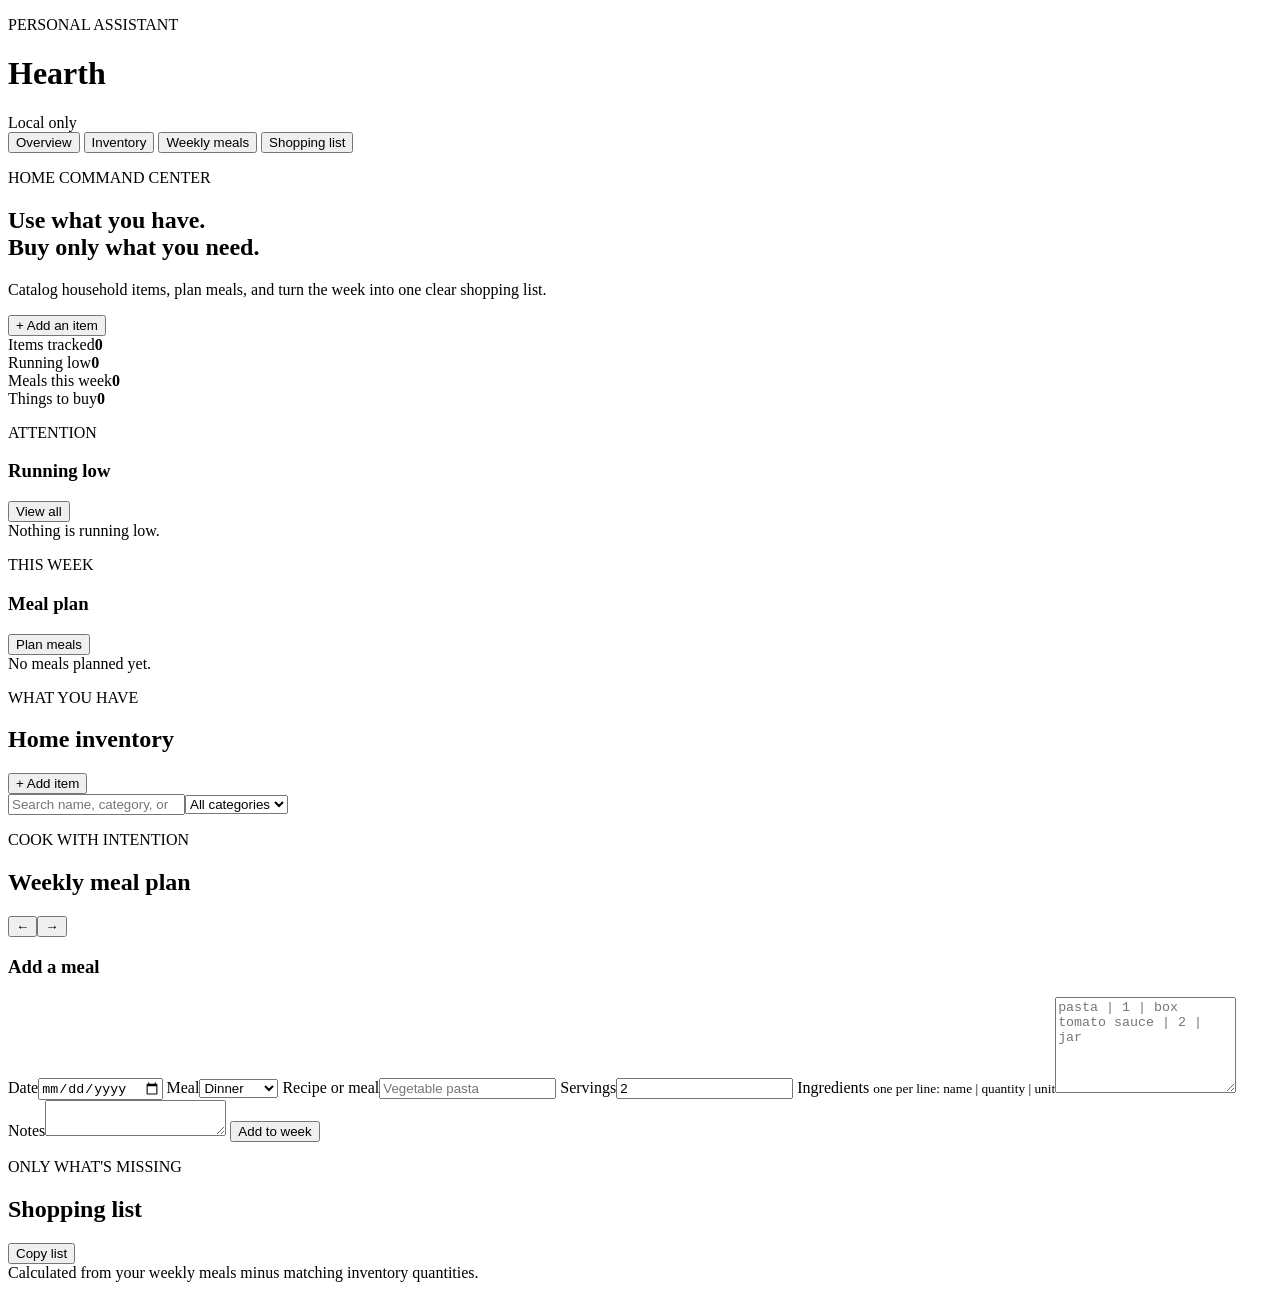
==== src/main/resources/web/index.html @ 27b12b0d "Add Spring Boot home inventory web app" ====
<!doctype html>
<html lang="en">
<head>
  <meta charset="utf-8">
  <meta name="viewport" content="width=device-width, initial-scale=1">
  <meta name="theme-color" content="#173b32">
  <title>Hearth · Home Organizer</title>
  <link rel="stylesheet" href="/app.css">
</head>
<body>
  <header class="topbar">
    <div><p class="eyebrow">PERSONAL ASSISTANT</p><h1>Hearth</h1></div>
    <div class="privacy"><span></span> Local only</div>
  </header>
  <div class="shell">
    <nav class="nav" aria-label="Main navigation">
      <button class="nav-button active" data-view="dashboard">Overview</button>
      <button class="nav-button" data-view="inventory">Inventory</button>
      <button class="nav-button" data-view="meals">Weekly meals</button>
      <button class="nav-button" data-view="shopping">Shopping list</button>
    </nav>
    <main>
      <section class="view active" id="dashboard">
        <div class="hero">
          <div><p class="eyebrow">HOME COMMAND CENTER</p><h2>Use what you have.<br>Buy only what you need.</h2><p>Catalog household items, plan meals, and turn the week into one clear shopping list.</p></div>
          <button class="primary" data-open-item>+ Add an item</button>
        </div>
        <div class="stats">
          <article><span>Items tracked</span><strong id="stat-items">0</strong></article>
          <article><span>Running low</span><strong id="stat-low">0</strong></article>
          <article><span>Meals this week</span><strong id="stat-meals">0</strong></article>
          <article><span>Things to buy</span><strong id="stat-shopping">0</strong></article>
        </div>
        <div class="split">
          <article class="panel"><div class="panel-title"><div><p class="eyebrow">ATTENTION</p><h3>Running low</h3></div><button class="text-button" data-go="inventory">View all</button></div><div id="low-preview" class="empty">Nothing is running low.</div></article>
          <article class="panel"><div class="panel-title"><div><p class="eyebrow">THIS WEEK</p><h3>Meal plan</h3></div><button class="text-button" data-go="meals">Plan meals</button></div><div id="meal-preview" class="empty">No meals planned yet.</div></article>
        </div>
      </section>
      <section class="view" id="inventory">
        <div class="page-title"><div><p class="eyebrow">WHAT YOU HAVE</p><h2>Home inventory</h2></div><button class="primary" data-open-item>+ Add item</button></div>
        <div class="toolbar"><input id="inventory-search" type="search" placeholder="Search name, category, or location"><select id="inventory-category"><option value="">All categories</option></select></div>
        <div id="inventory-grid" class="item-grid"></div>
      </section>
      <section class="view" id="meals">
        <div class="page-title"><div><p class="eyebrow">COOK WITH INTENTION</p><h2>Weekly meal plan</h2></div><div class="week-switcher"><button id="week-prev" aria-label="Previous week">←</button><strong id="week-label"></strong><button id="week-next" aria-label="Next week">→</button></div></div>
        <div class="split meal-layout">
          <article class="panel">
            <h3>Add a meal</h3>
            <form id="meal-form">
              <label>Date<input name="mealDate" type="date" required></label>
              <label>Meal<select name="mealType"><option>Breakfast</option><option>Lunch</option><option selected>Dinner</option><option>Snack</option></select></label>
              <label class="wide">Recipe or meal<input name="recipeName" required placeholder="Vegetable pasta"></label>
              <label>Servings<input name="servings" type="number" min="1" value="2"></label>
              <label class="wide">Ingredients <small>one per line: name | quantity | unit</small><textarea name="ingredients" rows="6" placeholder="pasta | 1 | box&#10;tomato sauce | 2 | jar"></textarea></label>
              <label class="wide">Notes<textarea name="notes" rows="2"></textarea></label>
              <button class="primary wide" type="submit">Add to week</button>
            </form>
          </article>
          <div id="meal-days" class="meal-days"></div>
        </div>
      </section>
      <section class="view" id="shopping">
        <div class="page-title"><div><p class="eyebrow">ONLY WHAT'S MISSING</p><h2>Shopping list</h2><p id="shopping-week"></p></div><button class="secondary" id="copy-shopping">Copy list</button></div>
        <div class="shopping-note">Calculated from your weekly meals minus matching inventory quantities.</div>
        <div id="shopping-list" class="shopping-list"></div>
      </section>
    </main>
  </div>
  <dialog id="item-dialog">
    <form id="item-form">
      <div class="dialog-title"><div><p class="eyebrow">CATALOG YOUR HOME</p><h2 id="item-dialog-title">Add an item</h2></div><button type="button" class="icon-button" data-close>×</button></div>
      <input name="id" type="hidden">
      <div class="camera-box">
        <video id="camera-video" playsinline autoplay hidden></video><img id="photo-preview" alt="Captured item" hidden>
        <div id="camera-placeholder"><strong>Take a quick photo</strong><span>Use your selected webcam to catalog this item.</span></div>
        <canvas id="camera-canvas" hidden></canvas>
        <div class="camera-actions"><button type="button" class="secondary" id="start-camera">Start camera</button><button type="button" class="primary" id="capture-photo" hidden>Capture</button></div>
      </div>
      <div class="form-grid">
        <label class="wide">Item name<input name="name" required placeholder="Basmati rice"></label>
        <label>Category<input name="category" placeholder="Pantry"></label><label>Location<input name="location" placeholder="Kitchen cabinet"></label>
        <label>Quantity<input name="quantity" type="number" min="0" step="0.01" value="1"></label><label>Unit<input name="unit" placeholder="bag, lb, count"></label>
        <label>Minimum quantity<input name="minQuantity" type="number" min="0" step="0.01" value="0"></label><label>Expires on<input name="expiresOn" type="date"></label>
        <label class="wide">Notes<textarea name="notes" rows="3"></textarea></label>
      </div>
      <div class="dialog-actions"><button type="button" class="secondary" data-close>Cancel</button><button type="submit" class="primary">Save item</button></div>
    </form>
  </dialog>
  <div id="toast" role="status"></div>
  <script src="/app.js"></script>
</body>
</html>
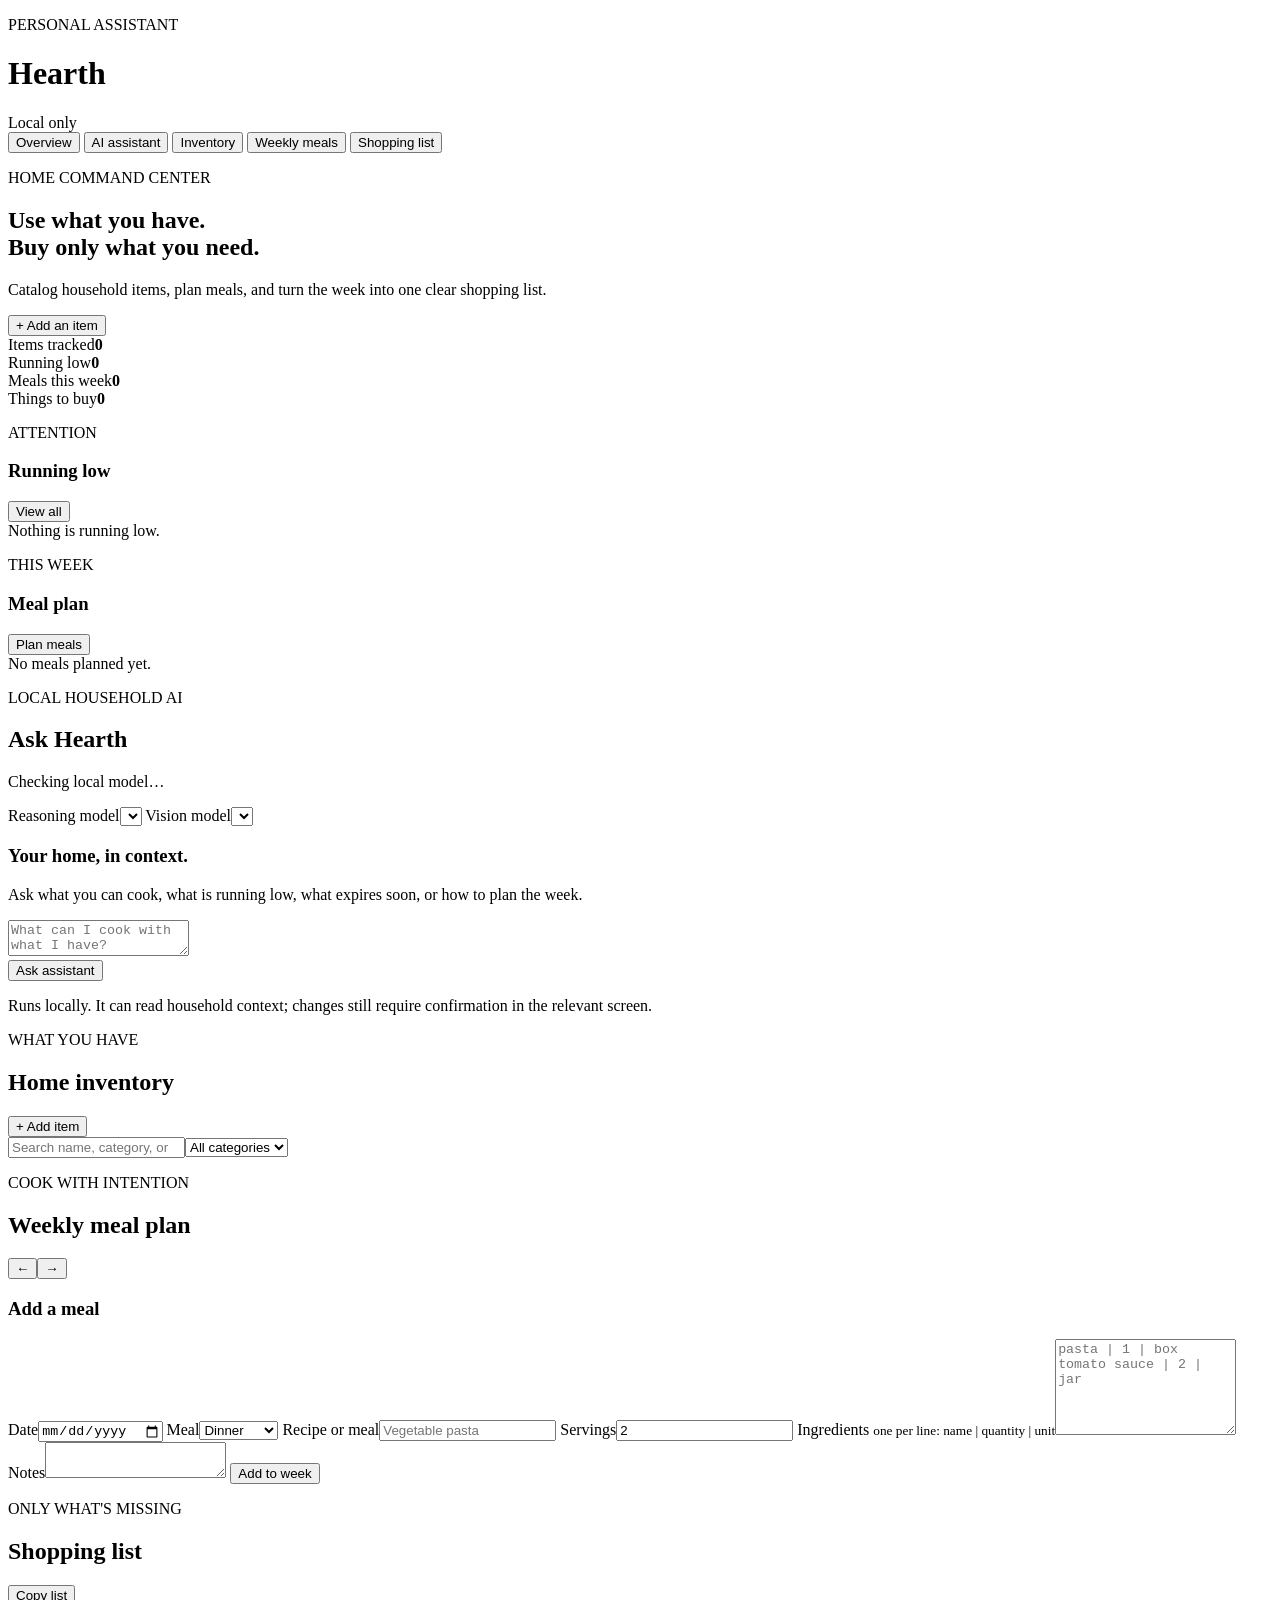
==== commit 00170753: "Integrate local AI chat and model switching" ====
--- a/src/main/resources/web/index.html
+++ b/src/main/resources/web/index.html
@@ -6,6 +6,7 @@
   <meta name="theme-color" content="#173b32">
   <title>Hearth · Home Organizer</title>
   <link rel="stylesheet" href="/app.css">
+  <link rel="stylesheet" href="/assistant.css">
 </head>
 <body>
   <header class="topbar">
@@ -15,6 +16,7 @@
   <div class="shell">
     <nav class="nav" aria-label="Main navigation">
       <button class="nav-button active" data-view="dashboard">Overview</button>
+      <button class="nav-button" data-view="assistant">AI assistant</button>
       <button class="nav-button" data-view="inventory">Inventory</button>
       <button class="nav-button" data-view="meals">Weekly meals</button>
       <button class="nav-button" data-view="shopping">Shopping list</button>
@@ -34,6 +36,25 @@
         <div class="split">
           <article class="panel"><div class="panel-title"><div><p class="eyebrow">ATTENTION</p><h3>Running low</h3></div><button class="text-button" data-go="inventory">View all</button></div><div id="low-preview" class="empty">Nothing is running low.</div></article>
           <article class="panel"><div class="panel-title"><div><p class="eyebrow">THIS WEEK</p><h3>Meal plan</h3></div><button class="text-button" data-go="meals">Plan meals</button></div><div id="meal-preview" class="empty">No meals planned yet.</div></article>
+        </div>
+      </section>
+      <section class="view" id="assistant">
+        <div class="page-title">
+          <div><p class="eyebrow">LOCAL HOUSEHOLD AI</p><h2>Ask Hearth</h2><p id="assistant-provider">Checking local model…</p></div>
+          <div class="model-pickers">
+            <label class="model-picker">Reasoning model<select id="reasoning-model"></select></label>
+            <label class="model-picker">Vision model<select id="vision-model"></select></label>
+          </div>
+        </div>
+        <div class="assistant-shell">
+          <div id="assistant-messages" class="assistant-messages">
+            <div class="assistant-empty"><h3>Your home, in context.</h3><p>Ask what you can cook, what is running low, what expires soon, or how to plan the week.</p></div>
+          </div>
+          <form id="assistant-form" class="assistant-compose">
+            <textarea name="message" rows="2" required placeholder="What can I cook with what I have?"></textarea>
+            <div class="compose-actions"><button type="submit" class="primary" id="assistant-send">Ask assistant</button></div>
+          </form>
+          <p class="assistant-disclaimer">Runs locally. It can read household context; changes still require confirmation in the relevant screen.</p>
         </div>
       </section>
       <section class="view" id="inventory">
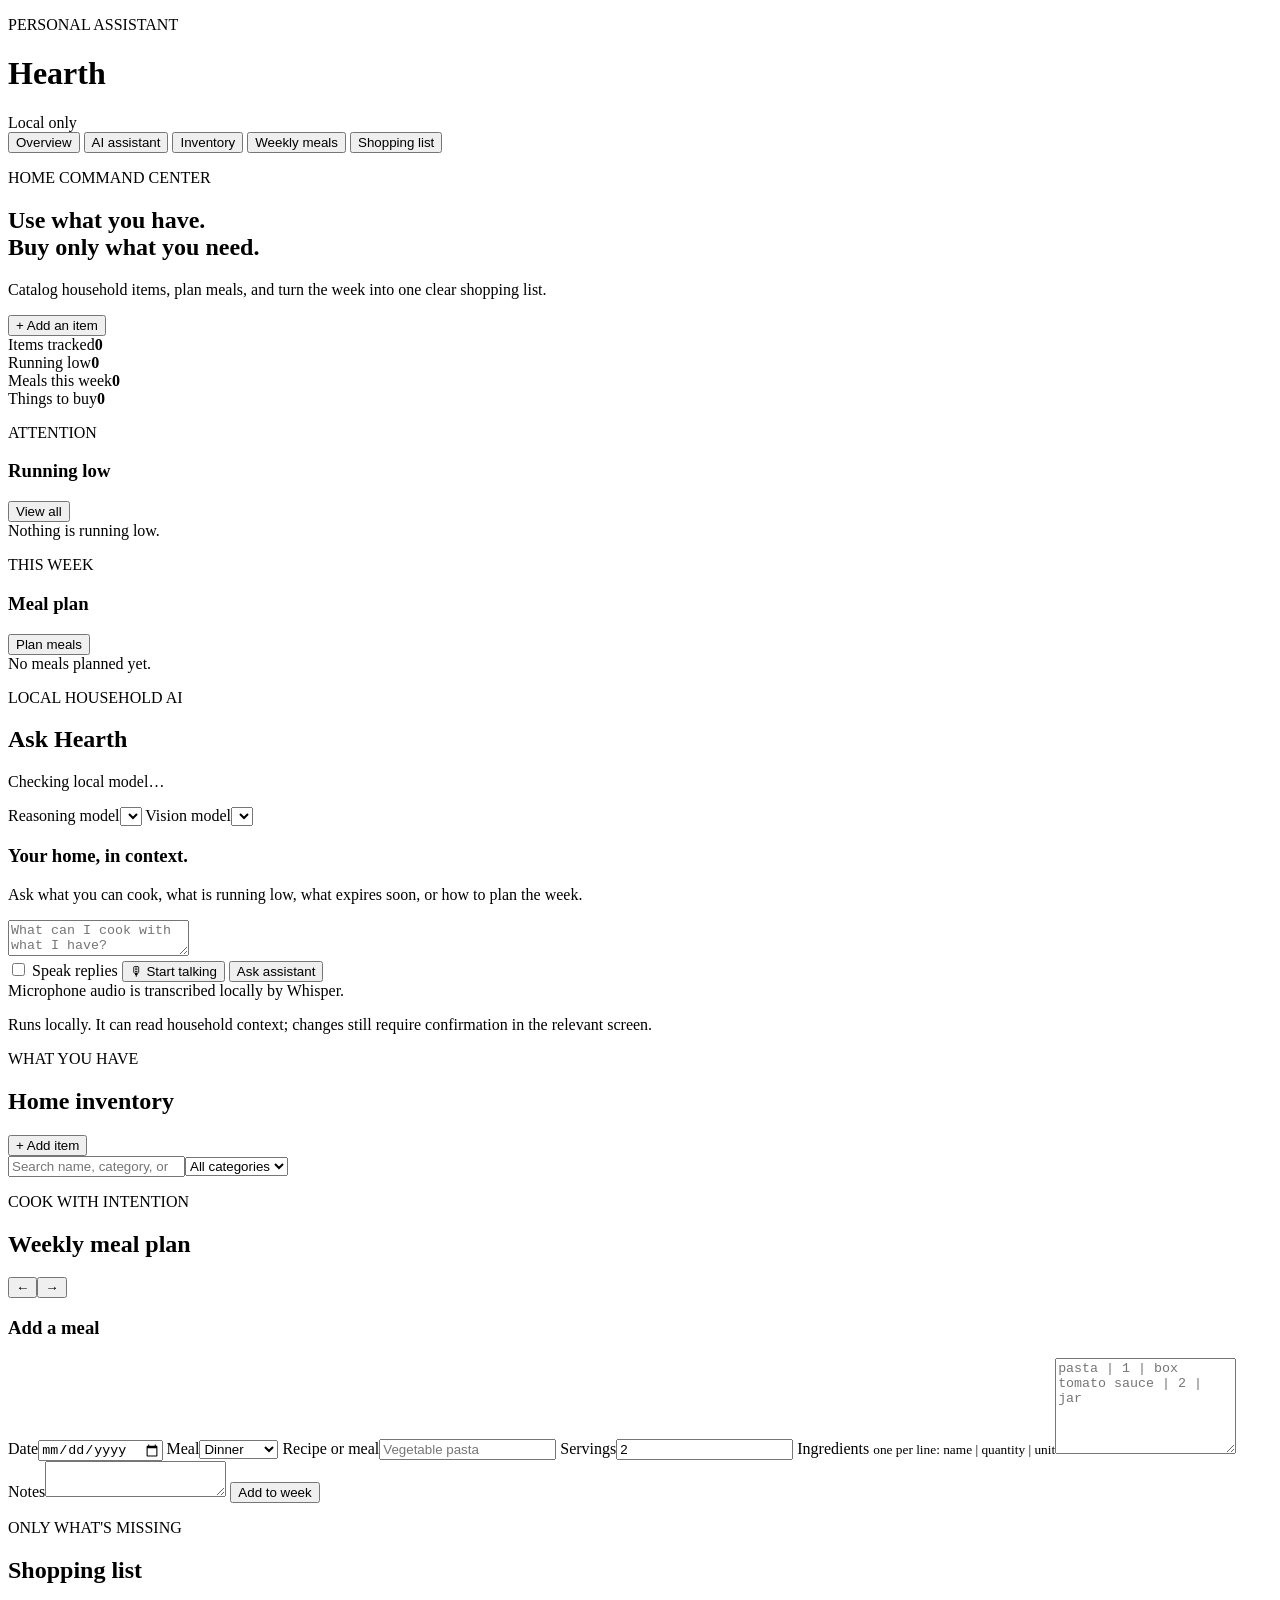
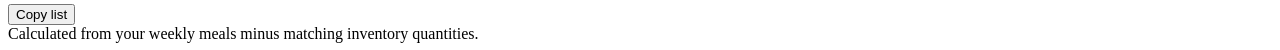
==== commit 1c19ceae: "Add local web assistant voice input and replies" ====
--- a/src/main/resources/web/index.html
+++ b/src/main/resources/web/index.html
@@ -52,7 +52,13 @@
           </div>
           <form id="assistant-form" class="assistant-compose">
             <textarea name="message" rows="2" required placeholder="What can I cook with what I have?"></textarea>
-            <div class="compose-actions"><button type="submit" class="primary" id="assistant-send">Ask assistant</button></div>
+            <div class="compose-actions">
+              <label class="speak-toggle"><input id="speak-replies" type="checkbox"> Speak replies</label>
+              <button type="button" class="secondary" id="voice-record">🎙 Start talking</button>
+              <button type="button" class="secondary" id="voice-stop" hidden>■ Stop</button>
+              <button type="submit" class="primary" id="assistant-send">Ask assistant</button>
+            </div>
+            <div id="voice-status" class="voice-status">Microphone audio is transcribed locally by Whisper.</div>
           </form>
           <p class="assistant-disclaimer">Runs locally. It can read household context; changes still require confirmation in the relevant screen.</p>
         </div>
@@ -109,5 +115,6 @@
   </dialog>
   <div id="toast" role="status"></div>
   <script src="/app.js"></script>
+  <script src="/voice.js"></script>
 </body>
 </html>
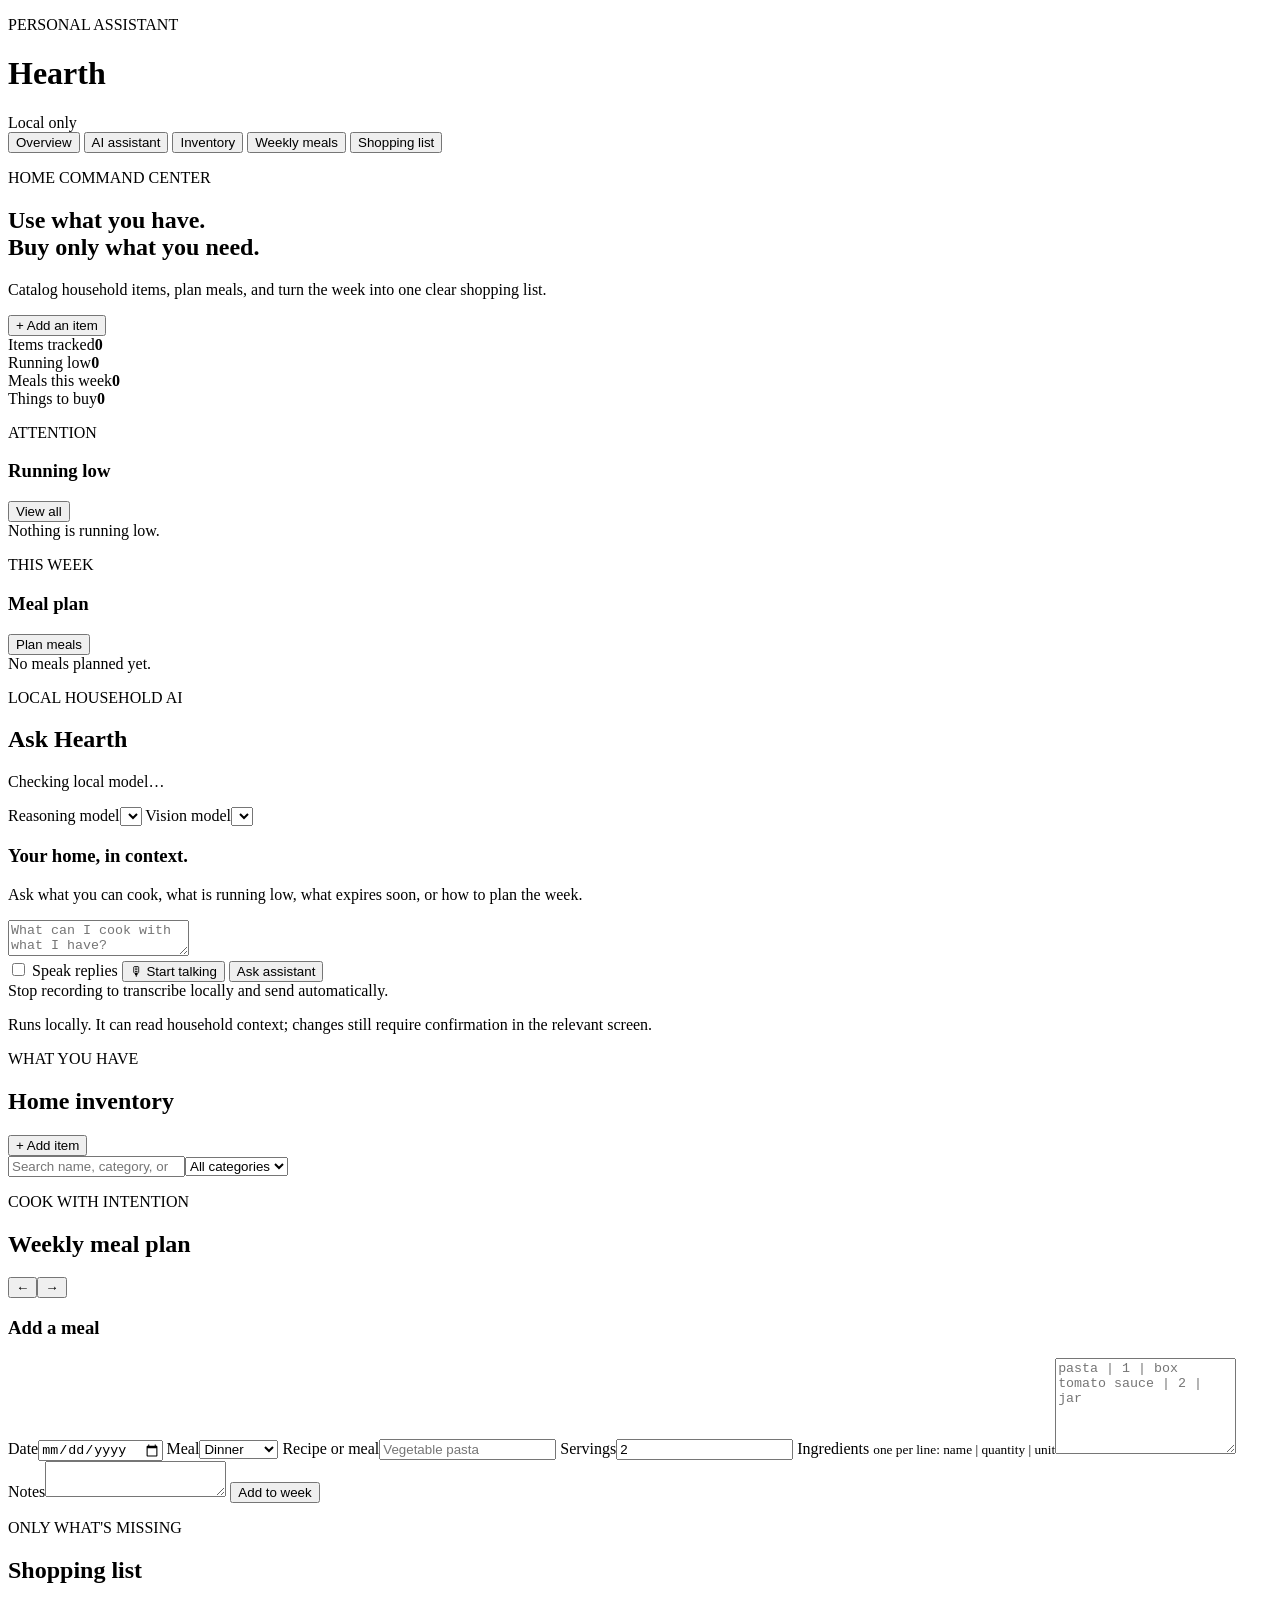
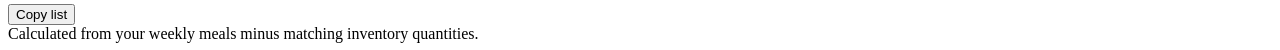
==== commit 49cd8896: "Auto-submit web voice transcripts" ====
--- a/src/main/resources/web/index.html
+++ b/src/main/resources/web/index.html
@@ -58,7 +58,7 @@
               <button type="button" class="secondary" id="voice-stop" hidden>■ Stop</button>
               <button type="submit" class="primary" id="assistant-send">Ask assistant</button>
             </div>
-            <div id="voice-status" class="voice-status">Microphone audio is transcribed locally by Whisper.</div>
+            <div id="voice-status" class="voice-status">Stop recording to transcribe locally and send automatically.</div>
           </form>
           <p class="assistant-disclaimer">Runs locally. It can read household context; changes still require confirmation in the relevant screen.</p>
         </div>
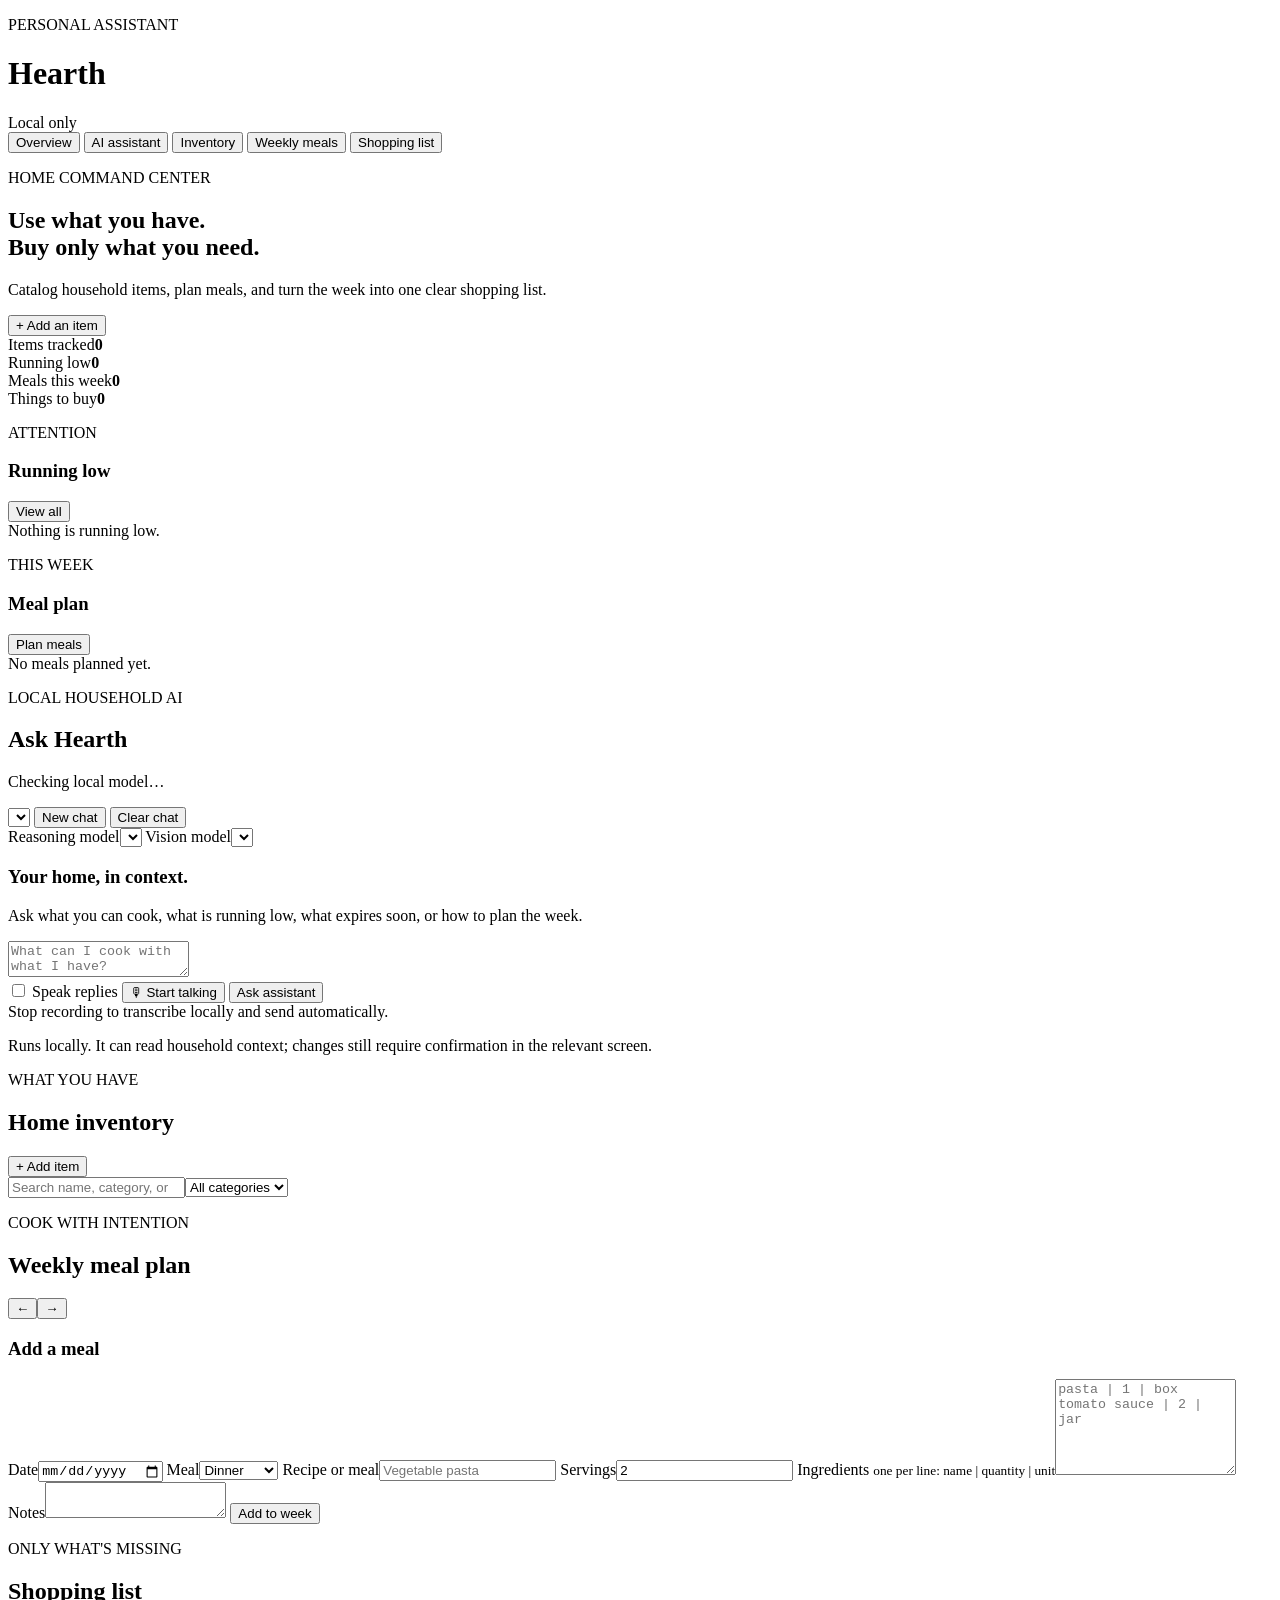
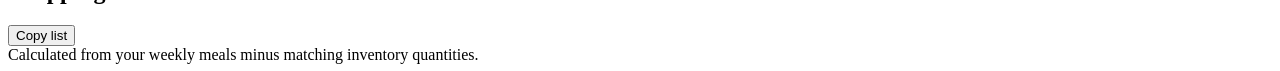
==== commit 83a2b078: "Add assistant conversation management and inventory skill" ====
--- a/src/main/resources/web/index.html
+++ b/src/main/resources/web/index.html
@@ -41,9 +41,16 @@
       <section class="view" id="assistant">
         <div class="page-title">
           <div><p class="eyebrow">LOCAL HOUSEHOLD AI</p><h2>Ask Hearth</h2><p id="assistant-provider">Checking local model…</p></div>
-          <div class="model-pickers">
+          <div class="assistant-controls">
+            <div class="chat-actions">
+              <select id="conversation-picker" aria-label="Recent conversations"></select>
+              <button type="button" class="secondary" id="new-chat">New chat</button>
+              <button type="button" class="secondary" id="clear-chat">Clear chat</button>
+            </div>
+            <div class="model-pickers">
             <label class="model-picker">Reasoning model<select id="reasoning-model"></select></label>
             <label class="model-picker">Vision model<select id="vision-model"></select></label>
+            </div>
           </div>
         </div>
         <div class="assistant-shell">
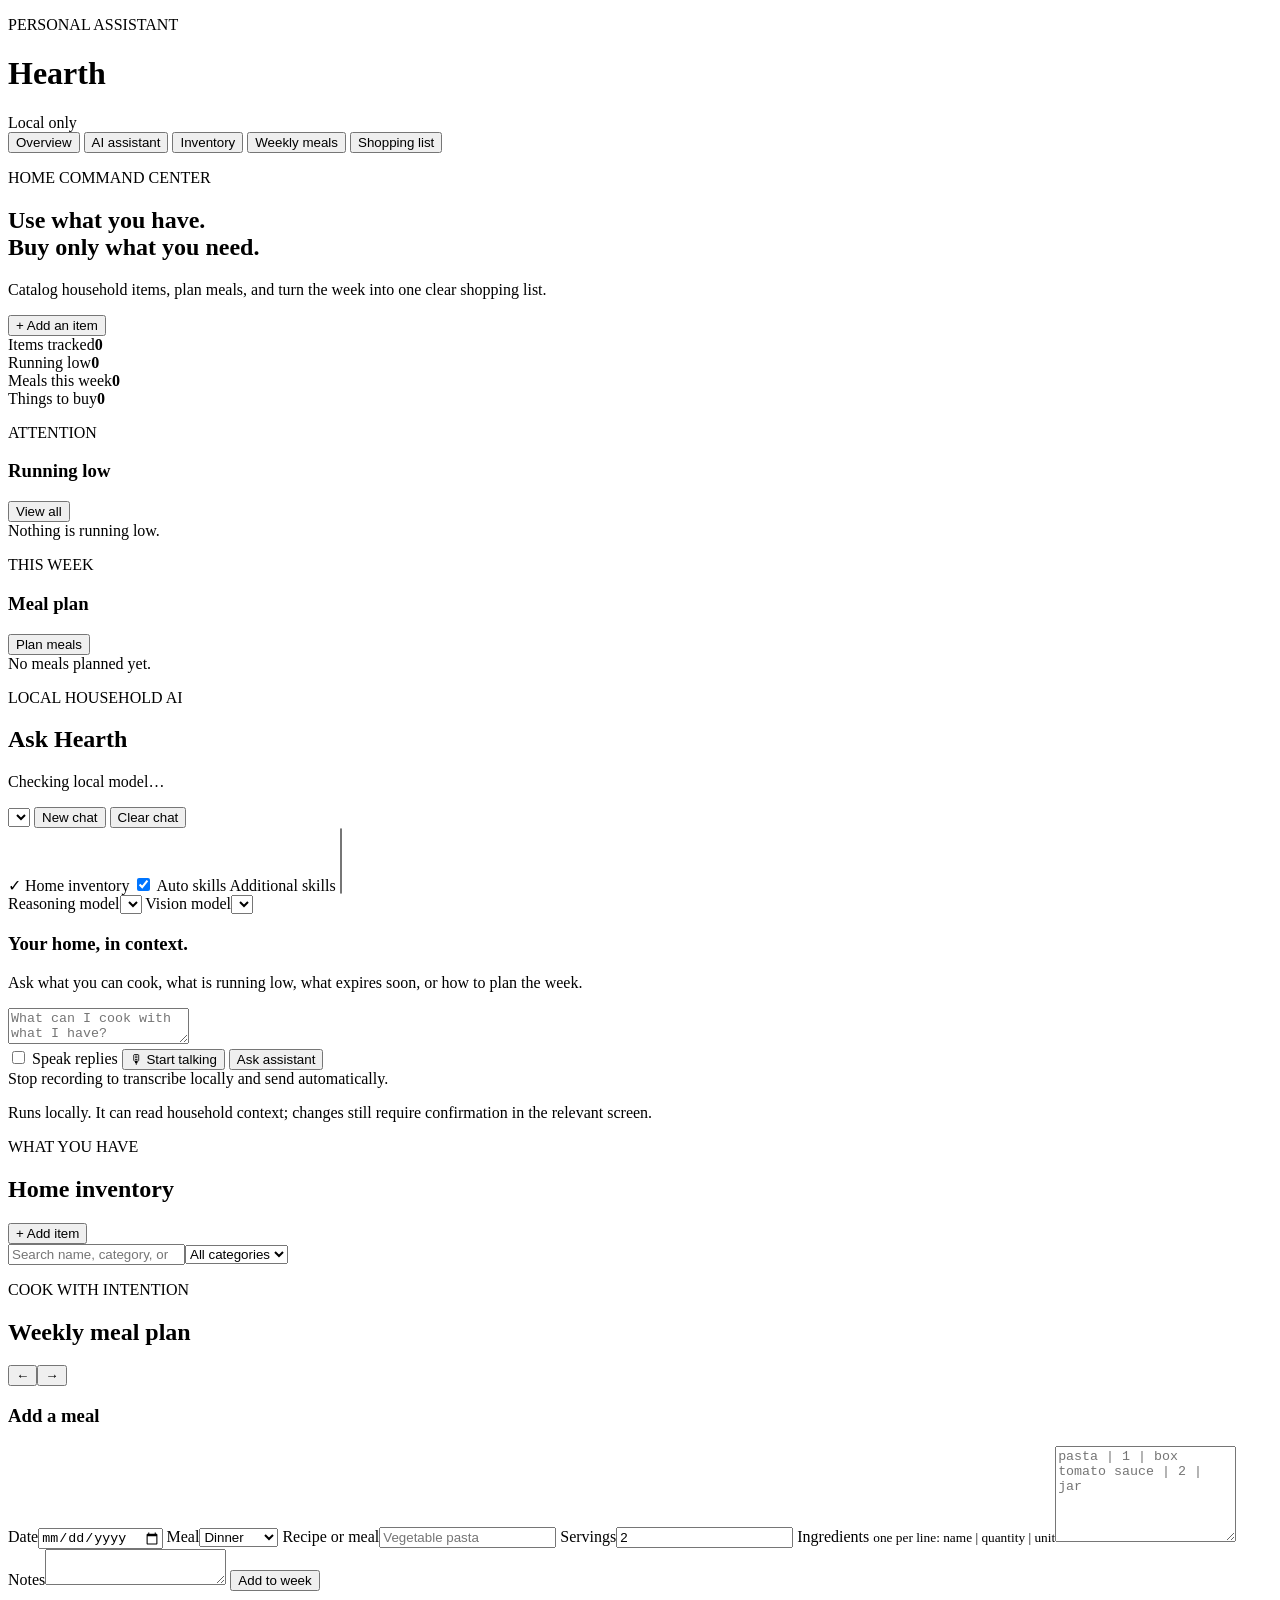
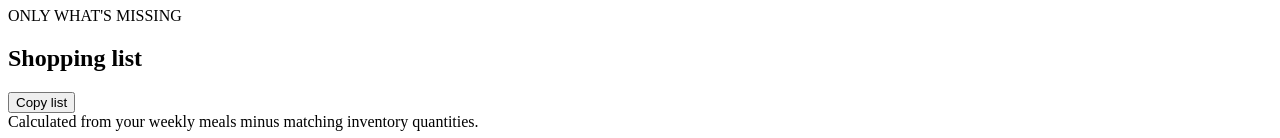
==== commit fa1225c2: "Add multi-skill selection for web assistant" ====
--- a/src/main/resources/web/index.html
+++ b/src/main/resources/web/index.html
@@ -46,6 +46,13 @@
               <select id="conversation-picker" aria-label="Recent conversations"></select>
               <button type="button" class="secondary" id="new-chat">New chat</button>
               <button type="button" class="secondary" id="clear-chat">Clear chat</button>
+            </div>
+            <div class="skill-controls">
+              <span class="builtin-skill" title="Always active for household questions">✓ Home inventory</span>
+              <label class="auto-skills"><input id="auto-skills" type="checkbox" checked> Auto skills</label>
+              <label class="skill-picker">Additional skills
+                <select id="skill-picker" multiple aria-label="Select one or more assistant skills"></select>
+              </label>
             </div>
             <div class="model-pickers">
             <label class="model-picker">Reasoning model<select id="reasoning-model"></select></label>
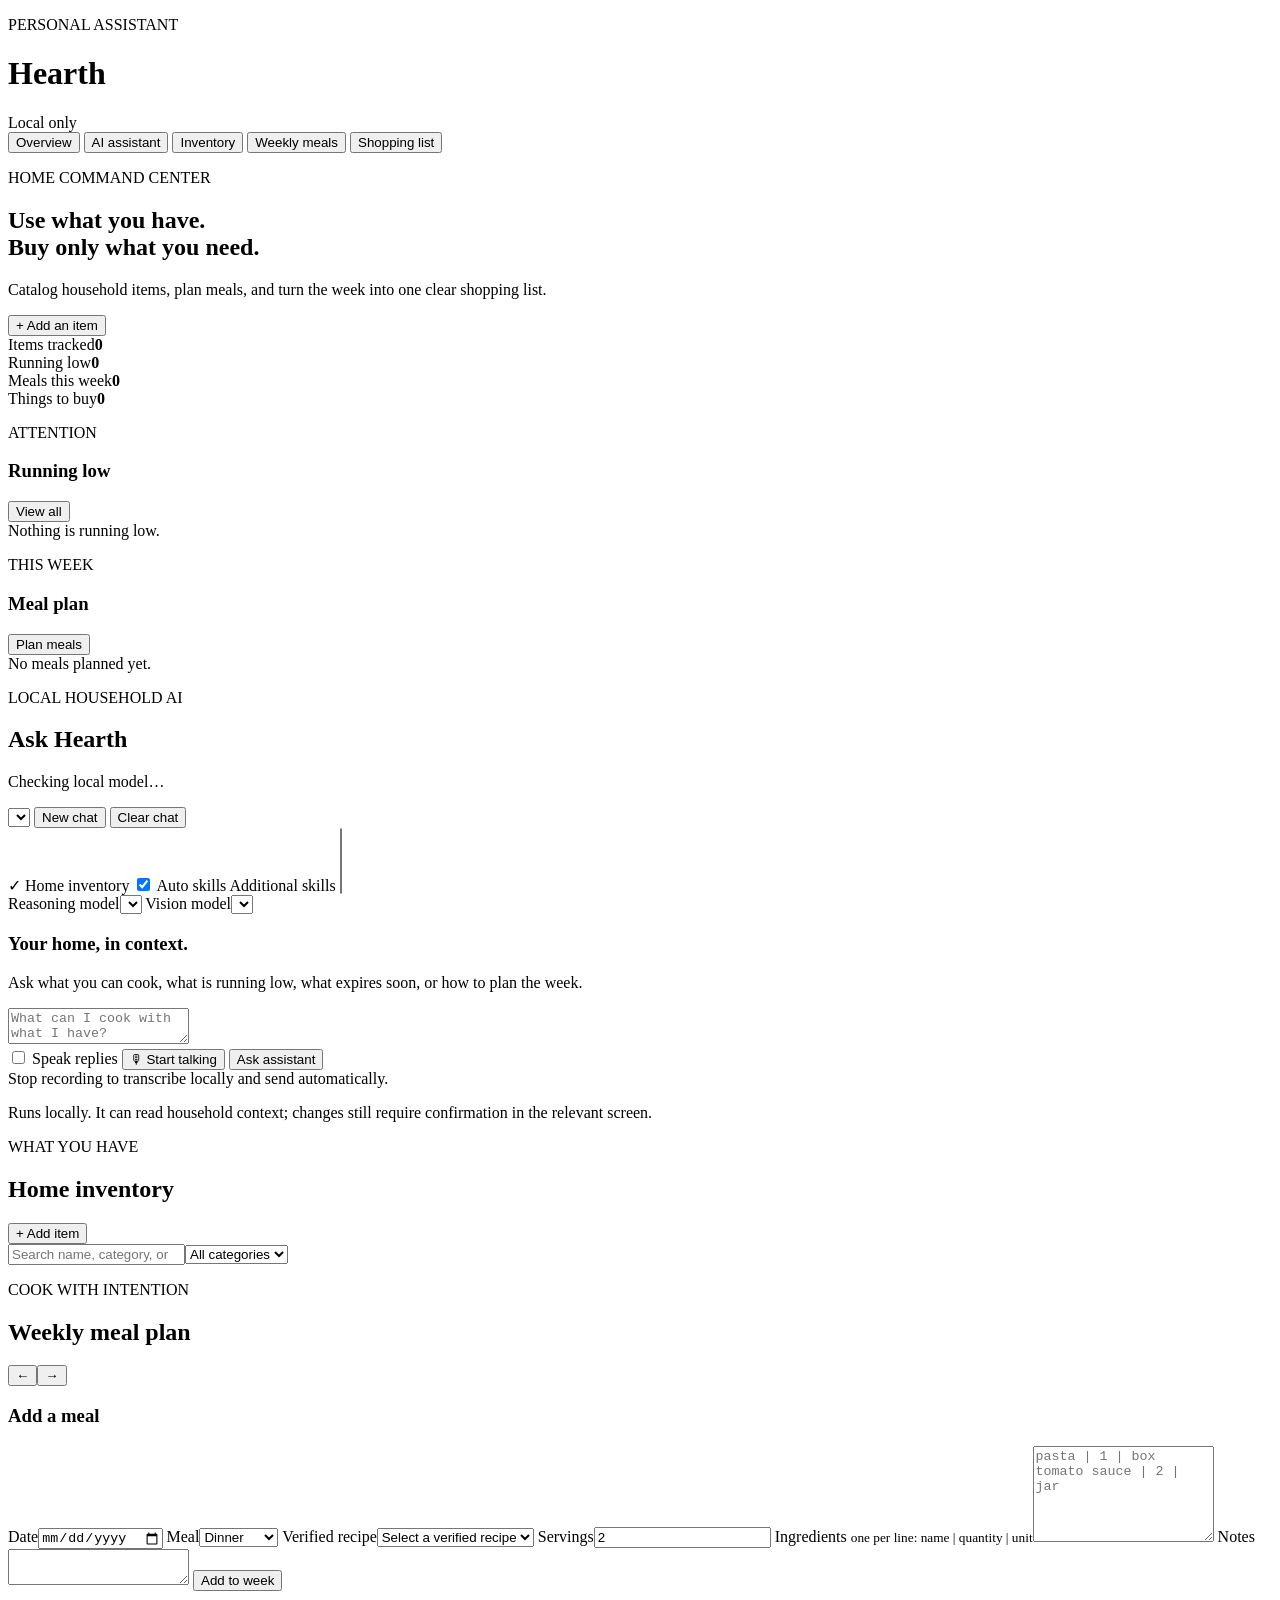
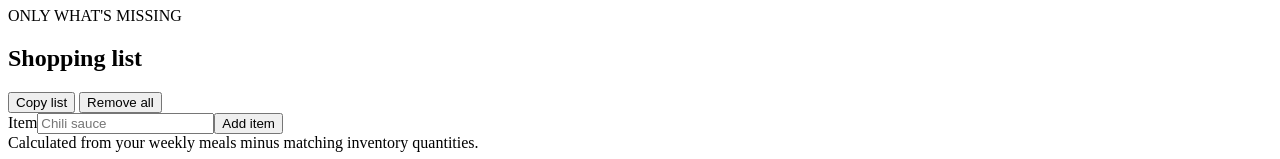
==== commit 65b2d6c1: "Expand local home assistant workflows" ====
--- a/src/main/resources/web/index.html
+++ b/src/main/resources/web/index.html
@@ -90,7 +90,7 @@
             <form id="meal-form">
               <label>Date<input name="mealDate" type="date" required></label>
               <label>Meal<select name="mealType"><option>Breakfast</option><option>Lunch</option><option selected>Dinner</option><option>Snack</option></select></label>
-              <label class="wide">Recipe or meal<input name="recipeName" required placeholder="Vegetable pasta"></label>
+              <label class="wide">Verified recipe<select name="recipeName" required><option value="">Select a verified recipe</option></select></label>
               <label>Servings<input name="servings" type="number" min="1" value="2"></label>
               <label class="wide">Ingredients <small>one per line: name | quantity | unit</small><textarea name="ingredients" rows="6" placeholder="pasta | 1 | box&#10;tomato sauce | 2 | jar"></textarea></label>
               <label class="wide">Notes<textarea name="notes" rows="2"></textarea></label>
@@ -101,7 +101,8 @@
         </div>
       </section>
       <section class="view" id="shopping">
-        <div class="page-title"><div><p class="eyebrow">ONLY WHAT'S MISSING</p><h2>Shopping list</h2><p id="shopping-week"></p></div><button class="secondary" id="copy-shopping">Copy list</button></div>
+        <div class="page-title"><div><p class="eyebrow">ONLY WHAT'S MISSING</p><h2>Shopping list</h2><p id="shopping-week"></p></div><div><button class="secondary" id="copy-shopping">Copy list</button> <button class="secondary" id="clear-shopping">Remove all</button></div></div>
+        <form id="shopping-form" class="shopping-form"><label>Item<input name="name" required placeholder="Chili sauce"></label><button class="primary" type="submit">Add item</button></form>
         <div class="shopping-note">Calculated from your weekly meals minus matching inventory quantities.</div>
         <div id="shopping-list" class="shopping-list"></div>
       </section>
@@ -113,20 +114,26 @@
       <input name="id" type="hidden">
       <div class="camera-box">
         <video id="camera-video" playsinline autoplay hidden></video><img id="photo-preview" alt="Captured item" hidden>
-        <div id="camera-placeholder"><strong>Take a quick photo</strong><span>Use your selected webcam to catalog this item.</span></div>
+        <div id="camera-placeholder"><strong>Take or upload a photo</strong><span>Use your camera or choose an existing image to scan household items.</span></div>
         <canvas id="camera-canvas" hidden></canvas>
-        <div class="camera-actions"><button type="button" class="secondary" id="start-camera">Start camera</button><button type="button" class="primary" id="capture-photo" hidden>Capture</button></div>
+        <input id="upload-photo" type="file" accept="image/jpeg,image/png,image/webp" hidden>
+        <div class="camera-actions"><button type="button" class="secondary" id="start-camera">Start camera</button><button type="button" class="secondary" id="retake-photo" hidden>Take another photo</button><button type="button" class="secondary" id="choose-photo">Choose image</button><button type="button" class="primary" id="capture-photo" hidden>Capture</button><button type="button" class="primary" id="analyze-photo" hidden>Scan items &amp; read labels</button></div>
       </div>
+      <div id="vision-status" class="vision-status" role="status" hidden></div>
+      <div id="vision-results" class="vision-results" hidden></div>
       <div class="form-grid">
         <label class="wide">Item name<input name="name" required placeholder="Basmati rice"></label>
         <label>Category<input name="category" placeholder="Pantry"></label><label>Location<input name="location" placeholder="Kitchen cabinet"></label>
-        <label>Quantity<input name="quantity" type="number" min="0" step="0.01" value="1"></label><label>Unit<input name="unit" placeholder="bag, lb, count"></label>
+        <label>Quantity<input name="quantity" type="number" min="0" step="0.01" value="1"></label><label>Standard unit<select name="unit"><option>each</option><option>g</option><option>kg</option><option>oz</option><option>lb</option><option>ml</option><option>l</option><option>tsp</option><option>tbsp</option><option>cup</option><option>can</option><option>jar</option><option>bottle</option><option>bag</option><option>package</option></select></label>
         <label>Minimum quantity<input name="minQuantity" type="number" min="0" step="0.01" value="0"></label><label>Expires on<input name="expiresOn" type="date"></label>
         <label class="wide">Notes<textarea name="notes" rows="3"></textarea></label>
       </div>
       <div class="dialog-actions"><button type="button" class="secondary" data-close>Cancel</button><button type="submit" class="primary">Save item</button></div>
     </form>
   </dialog>
+  <div id="loading-overlay" class="loading-overlay" hidden aria-live="polite" aria-busy="true">
+    <div class="loading-card"><span class="loading-spinner"></span><strong id="loading-message">Saving changes...</strong></div>
+  </div>
   <div id="toast" role="status"></div>
   <script src="/app.js"></script>
   <script src="/voice.js"></script>
